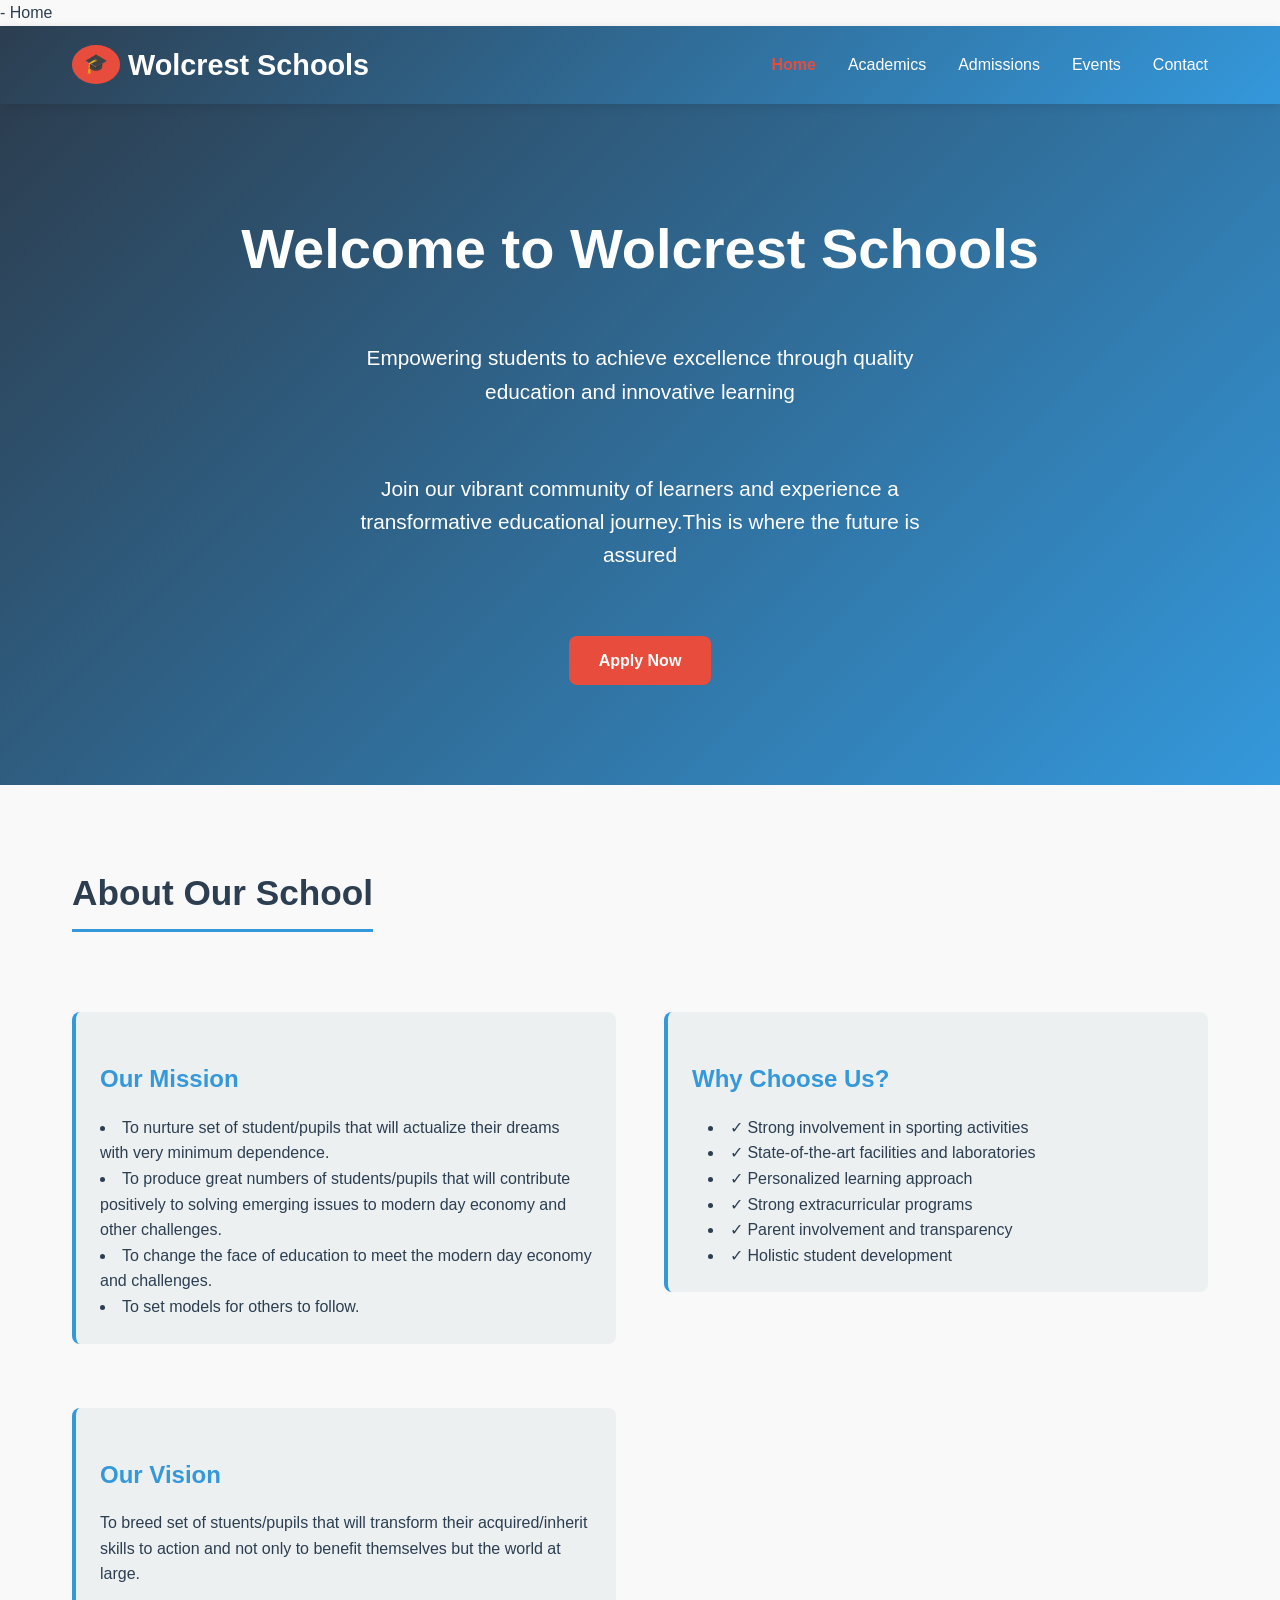
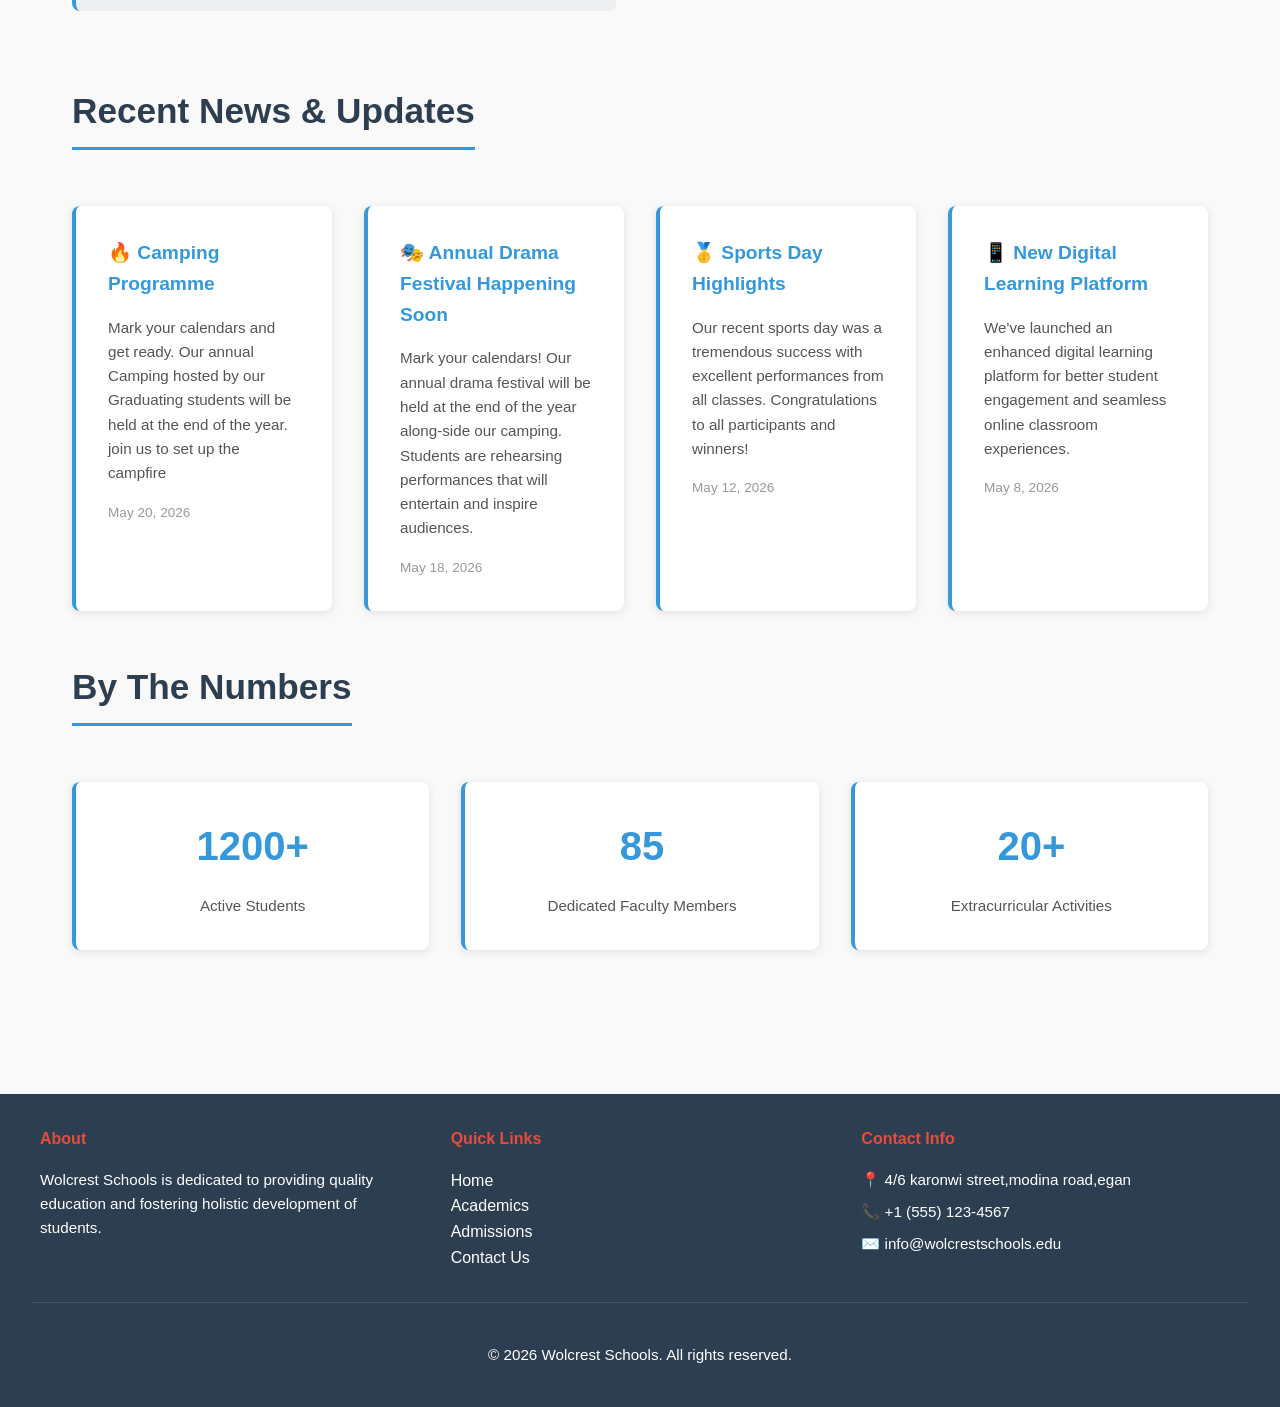
==== index.html @ b9f7a2d4 "Add files via upload" ====
<!DOCTYPE html>
<html lang="en">

<head>
    <meta charset="UTF-8">
    <meta name="viewport" content="width=device-width, initial-scale=1.0">
    <title>Wolcrest Schools</title> - Home</title>
    <link rel="stylesheet" href="styles.css">
</head>

<body>
    <!-- ==================== HEADER & NAVIGATION ==================== -->
    <header>
        <div class="header-container">
            <a href="index.html" class="logo">
                <span>🎓</span> Wolcrest Schools
            </a>
            <button class="menu-toggle">☰</button>
            <nav>
                <ul>
                    <li><a href="index.html">Home</a></li>
                    <li><a href="academics.html">Academics</a></li>
                    <li><a href="admissions.html">Admissions</a></li>
                    <li><a href="calendar.html">Events</a></li>
                    <li><a href="contact.html">Contact</a></li>
                </ul>
            </nav>
        </div>
    </header>

    <!-- ==================== HERO SECTION ==================== -->
    <section class="hero">
        <h1>Welcome to Wolcrest Schools
        </h1>
        <p>Empowering students to achieve excellence through quality education and innovative learning</p>
        <P>Join our vibrant community of learners and experience a transformative educational journey.This is where the
            future is assured
        </P>
        <a href="admissions.html" class="cta-button">Apply Now</a>
    </section>

    <!-- ==================== MAIN CONTENT ==================== -->
    <main>
        <!-- About Section -->
        <section>
            <h2>About Our School</h2>
            <div class="two-column">
                <div class="column">
                    <div class="info-box">
                        <h3>Our Mission</h3>
                        <p>
                            <li>
                                To nurture set of student/pupils that will actualize their dreams with very minimum
                                dependence.
                            </li>
                            <li>
                                To produce great numbers of students/pupils that will contribute positively to solving
                                emerging issues to modern day economy and other challenges.
                            </li>
                            <li>
                                To change the face of education to meet the modern day economy and challenges.
                            </li>
                            <li>
                                To set models for others to follow.
                            </li>
                        </p>
                    </div>
                    <div class="info-box">
                        <h3>Our Vision</h3>
                        <p>
                            To breed set of stuents/pupils that will transform their acquired/inherit skills to action
                            and not only to benefit themselves but the world at large.
                        </p>
                    </div>
                </div>
                <div class="column">
                    <div class="info-box">
                        <h3>Why Choose Us?</h3>
                        <ul style="list-style-position: inside; margin-left: 1rem;">
                            <li>✓ Strong involvement in sporting activities</li>
                            <li>✓ State-of-the-art facilities and laboratories</li>
                            <li>✓ Personalized learning approach</li>
                            <li>✓ Strong extracurricular programs</li>
                            <li>✓ Parent involvement and transparency</li>
                            <li>✓ Holistic student development</li>
                        </ul>
                    </div>
                </div>
            </div>
        </section>

        <!-- Recent News Section -->
        <section>
            <h2>Recent News & Updates</h2>
            <div class="cards-grid">
                <div class="card">
                    <h4>🔥 Camping Programme</h4>
                    <p>
                        Mark your calendars and get ready. Our annual Camping hosted by our Graduating students will be
                        held at the end of the year. join us to set up the campfire
                    </p>
                    <p style="font-size: 0.85rem; color: #999; margin-top: 1rem;">May 20, 2026</p>
                </div>

                <div class="card">
                    <h4>🎭 Annual Drama Festival Happening Soon</h4>
                    <p>
                        Mark your calendars! Our annual drama festival will be held at the end of the year along-side
                        our camping.
                        Students are rehearsing performances that will entertain and inspire audiences.
                    </p>
                    <p style="font-size: 0.85rem; color: #999; margin-top: 1rem;">May 18, 2026</p>
                </div>

                <div class="card">
                    <h4>🥇 Sports Day Highlights</h4>
                    <p>
                        Our recent sports day was a tremendous success with excellent performances from all classes.
                        Congratulations to all participants and winners!
                    </p>
                    <p style="font-size: 0.85rem; color: #999; margin-top: 1rem;">May 12, 2026</p>
                </div>


                <div class="card">
                    <h4>📱 New Digital Learning Platform</h4>
                    <p>
                        We've launched an enhanced digital learning platform for better student engagement
                        and seamless online classroom experiences.
                    </p>
                    <p style="font-size: 0.85rem; color: #999; margin-top: 1rem;">May 8, 2026</p>
                </div>
            </div>
        </section>

        <!-- Quick Stats -->
        <section>
            <h2>By The Numbers</h2>
            <div class="cards-grid">
                <div class="card" style="text-align: center;">
                    <h4 style="font-size: 2.5rem; color: #3498db;">1200+</h4>
                    <p>Active Students</p>
                </div>
                <div class="card" style="text-align: center;">
                    <h4 style="font-size: 2.5rem; color: #3498db;">85</h4>
                    <p>Dedicated Faculty Members</p>
                </div>
                <div class="card" style="text-align: center;">
                    <h4 style="font-size: 2.5rem; color: #3498db;">20+</h4>
                    <p>Extracurricular Activities</p>
                </div>
            </div>
        </section>
    </main>

    <!-- ==================== FOOTER ==================== -->
    <footer>
        <div class="footer-content">
            <div class="footer-section">
                <h4>About</h4>
                <p>Wolcrest Schools is dedicated to providing quality education and fostering holistic development
                    of students.</p>
            </div>
            <div class="footer-section">
                <h4>Quick Links</h4>
                <ul style="list-style: none;">
                    <li><a href="index.html">Home</a></li>
                    <li><a href="academics.html">Academics</a></li>
                    <li><a href="admissions.html">Admissions</a></li>
                    <li><a href="contact.html">Contact Us</a></li>
                </ul>
            </div>
            <div class="footer-section">
                <h4>Contact Info</h4>
                <p>📍 4/6 karonwi street,modina road,egan
                <p>📞 +1 (555) 123-4567</p>
                <p>✉️ info@wolcrestschools.edu</p>
            </div>
        </div>
        <div class="footer-bottom">
            <p>&copy; 2026 Wolcrest Schools. All rights reserved.</p>
        </div>
    </footer>

    <script src="script.js"></script>
</body>

</html>
---- styles.css ----
/* ==================== GENERAL STYLES ==================== */
* {
    margin: 0;
    padding: 0;
    box-sizing: border-box;
}

:root {
    --primary-color: #2c3e50;
    --secondary-color: #3498db;
    --accent-color: #e74c3c;
    --light-bg: #ecf0f1;
    --dark-text: #2c3e50;
    --light-text: #ffffff;
    --border-radius: 8px;
    --transition: all 0.3s ease;
}

body {
    font-family: 'Segoe UI', Tahoma, Geneva, Verdana, sans-serif;
    line-height: 1.6;
    color: var(--dark-text);
    background-color: #f9f9f9;
}


/* ==================== HEADER & NAVIGATION ==================== */
header {
    background: linear-gradient(135deg, var(--primary-color), var(--secondary-color));
    color: var(--light-text);
    padding: 1rem 0;
    position: sticky;
    top: 0;
    z-index: 100;
    box-shadow: 0 2px 10px rgba(0, 0, 0, 0.1);
}

.header-container {
    max-width: 1200px;
    margin: 0 auto;
    padding: 0 2rem;
    display: flex;
    justify-content: space-between;
    align-items: center;
}

.logo {
    font-size: 1.8rem;
    font-weight: bold;
    text-decoration: none;
    color: var(--light-text);
    display: flex;
    align-items: center;
    gap: 0.5rem;
}

.logo span {
    background-color: var(--accent-color);
    padding: 0.25rem 0.75rem;
    border-radius: 50%;
    font-size: 1.2rem;
}

nav ul {
    list-style: none;
    display: flex;
    gap: 2rem;
    flex-wrap: wrap;
}

nav a {
    color: var(--light-text);
    text-decoration: none;
    font-weight: 500;
    transition: var(--transition);
    position: relative;
}

nav a::after {
    content: '';
    position: absolute;
    bottom: -5px;
    left: 0;
    width: 0;
    height: 2px;
    background-color: var(--accent-color);
    transition: var(--transition);
}

nav a:hover::after {
    width: 100%;
}

/* Mobile Menu Toggle */
.menu-toggle {
    display: none;
    background: none;
    border: none;
    color: var(--light-text);
    font-size: 1.5rem;
    cursor: pointer;
}

/* ==================== HERO SECTION ==================== */
.hero {
    background: linear-gradient(135deg, var(--primary-color) 0%, var(--secondary-color) 100%);
    color: var(--light-text);
    padding: 100px 2rem;
    text-align: center;
    min-height: 500px;
    display: flex;
    align-items: center;
    justify-content: center;
    flex-direction: column;
    gap: 2rem;
}

.hero h1 {
    font-size: 3.5rem;
    margin-bottom: 1rem;
    animation: fadeInDown 0.8s ease;
}

.hero p {
    font-size: 1.3rem;
    max-width: 600px;
    margin-bottom: 2rem;
    animation: fadeInUp 0.8s ease;
}

.cta-button {
    display: inline-block;
    background-color: var(--accent-color);
    color: var(--light-text);
    padding: 12px 30px;
    border-radius: var(--border-radius);
    text-decoration: none;
    font-weight: 600;
    transition: var(--transition);
    border: none;
    cursor: pointer;
    font-size: 1rem;
}

.cta-button:hover {
    background-color: #c0392b;
    transform: translateY(-3px);
    box-shadow: 0 5px 15px rgba(0, 0, 0, 0.2);
}

/* ==================== MAIN CONTAINER ==================== */
main {
    max-width: 1200px;
    margin: 0 auto;
    padding: 2rem;
}

section {
    margin-bottom: 3rem;
}

h2 {
    font-size: 2.2rem;
    margin-bottom: 1.5rem;
    color: var(--primary-color);
    border-bottom: 3px solid var(--secondary-color);
    padding-bottom: 0.5rem;
    display: inline-block;
}

h3 {
    font-size: 1.5rem;
    margin-top: 1.5rem;
    margin-bottom: 1rem;
    color: var(--secondary-color);
}

/* ==================== CARDS ==================== */
.cards-grid {
    display: grid;
    grid-template-columns: repeat(auto-fit, minmax(250px, 1fr));
    gap: 2rem;
    margin: 2rem 0;
}

.card {
    background: var(--light-text);
    padding: 2rem;
    border-radius: var(--border-radius);
    box-shadow: 0 2px 8px rgba(0, 0, 0, 0.1);
    transition: var(--transition);
    border-left: 4px solid var(--secondary-color);
}

.card:hover {
    transform: translateY(-5px);
    box-shadow: 0 5px 20px rgba(0, 0, 0, 0.15);
}

.card h4 {
    color: var(--secondary-color);
    margin-bottom: 1rem;
    font-size: 1.2rem;
}

.card p {
    color: #555;
    font-size: 0.95rem;
}

/* ==================== TABLES ==================== */
table {
    width: 100%;
    border-collapse: collapse;
    background: var(--light-text);
    border-radius: var(--border-radius);
    overflow: hidden;
    box-shadow: 0 2px 8px rgba(0, 0, 0, 0.1);
    margin: 2rem 0;
}

thead {
    background-color: var(--primary-color);
    color: var(--light-text);
}

th,
td {
    padding: 1rem;
    text-align: left;
    border-bottom: 1px solid var(--light-bg);
}

tbody tr:hover {
    background-color: var(--light-bg);
}

tbody tr:last-child td {
    border-bottom: none;
}

/* ==================== FORMS ==================== */
.form-group {
    margin-bottom: 1.5rem;
}

label {
    display: block;
    margin-bottom: 0.5rem;
    font-weight: 600;
    color: var(--dark-text);
}

input[type="text"],
input[type="email"],
input[type="tel"],
input[type="date"],
textarea,
select {
    width: 100%;
    padding: 0.75rem;
    border: 1px solid #ddd;
    border-radius: var(--border-radius);
    font-family: inherit;
    font-size: 1rem;
    transition: var(--transition);
}

input[type="text"]:focus,
input[type="email"]:focus,
input[type="tel"]:focus,
input[type="date"]:focus,
textarea:focus,
select:focus {
    outline: none;
    border-color: var(--secondary-color);
    box-shadow: 0 0 5px rgba(52, 152, 219, 0.3);
}

textarea {
    resize: vertical;
    min-height: 120px;
}

.form-container {
    max-width: 600px;
    background: var(--light-text);
    padding: 2rem;
    border-radius: var(--border-radius);
    box-shadow: 0 2px 8px rgba(0, 0, 0, 0.1);
    margin: 2rem 0;
}

/* ==================== TWO COLUMN LAYOUT ==================== */
.two-column {
    display: grid;
    grid-template-columns: 1fr 1fr;
    gap: 3rem;
    margin: 2rem 0;
}

.column {
    display: flex;
    flex-direction: column;
    gap: 1rem;
}

/* ==================== INFO BOX ==================== */
.info-box {
    background: var(--light-bg);
    border-left: 4px solid var(--secondary-color);
    padding: 1.5rem;
    border-radius: var(--border-radius);
    margin: 1.5rem 0;
}

.info-box strong {
    color: var(--primary-color);
}

/* ==================== FOOTER ==================== */
footer {
    background-color: var(--primary-color);
    color: var(--light-text);
    text-align: center;
    padding: 2rem;
    margin-top: 4rem;
}

footer p {
    margin: 0.5rem 0;
    font-size: 0.95rem;
}

.footer-content {
    max-width: 1200px;
    margin: 0 auto;
    display: grid;
    grid-template-columns: repeat(auto-fit, minmax(250px, 1fr));
    gap: 2rem;
    text-align: left;
    margin-bottom: 2rem;
}

.footer-section h4 {
    color: var(--accent-color);
    margin-bottom: 1rem;
}

.footer-section a {
    color: var(--light-text);
    text-decoration: none;
    transition: var(--transition);
}

.footer-section a:hover {
    color: var(--secondary-color);
}

.footer-bottom {
    border-top: 1px solid rgba(255, 255, 255, 0.1);
    padding-top: 2rem;
    text-align: center;
}

/* ==================== ANIMATIONS ==================== */
@keyframes fadeInDown {
    from {
        opacity: 0;
        transform: translateY(-30px);
    }

    to {
        opacity: 1;
        transform: translateY(0);
    }
}

@keyframes fadeInUp {
    from {
        opacity: 0;
        transform: translateY(30px);
    }

    to {
        opacity: 1;
        transform: translateY(0);
    }
}

/* ==================== RESPONSIVE DESIGN ==================== */
@media (max-width: 768px) {
    .hero h1 {
        font-size: 2.5rem;
    }

    .hero p {
        font-size: 1.1rem;
    }

    nav ul {
        flex-direction: column;
        gap: 1rem;
        display: none;
        position: absolute;
        top: 100%;
        left: 0;
        right: 0;
        background-color: var(--primary-color);
        padding: 2rem;
        margin-top: 1rem;
    }

    nav ul.active {
        display: flex;
    }

    .menu-toggle {
        display: block;
    }

    main {
        padding: 1rem;
    }

    h2 {
        font-size: 1.8rem;
    }

    .two-column {
        grid-template-columns: 1fr;
        gap: 2rem;
    }

    .cards-grid {
        grid-template-columns: 1fr;
    }

    table {
        font-size: 0.9rem;
    }

    th,
    td {
        padding: 0.75rem 0.5rem;
    }

    .header-container {
        padding: 0 1rem;
    }
}

@media (max-width: 480px) {
    .hero {
        padding: 50px 1rem;
        min-height: 350px;
    }

    .hero h1 {
        font-size: 2rem;
    }

    h2 {
        font-size: 1.5rem;
    }

    h3 {
        font-size: 1.2rem;
    }

    .form-container {
        padding: 1rem;
    }
}
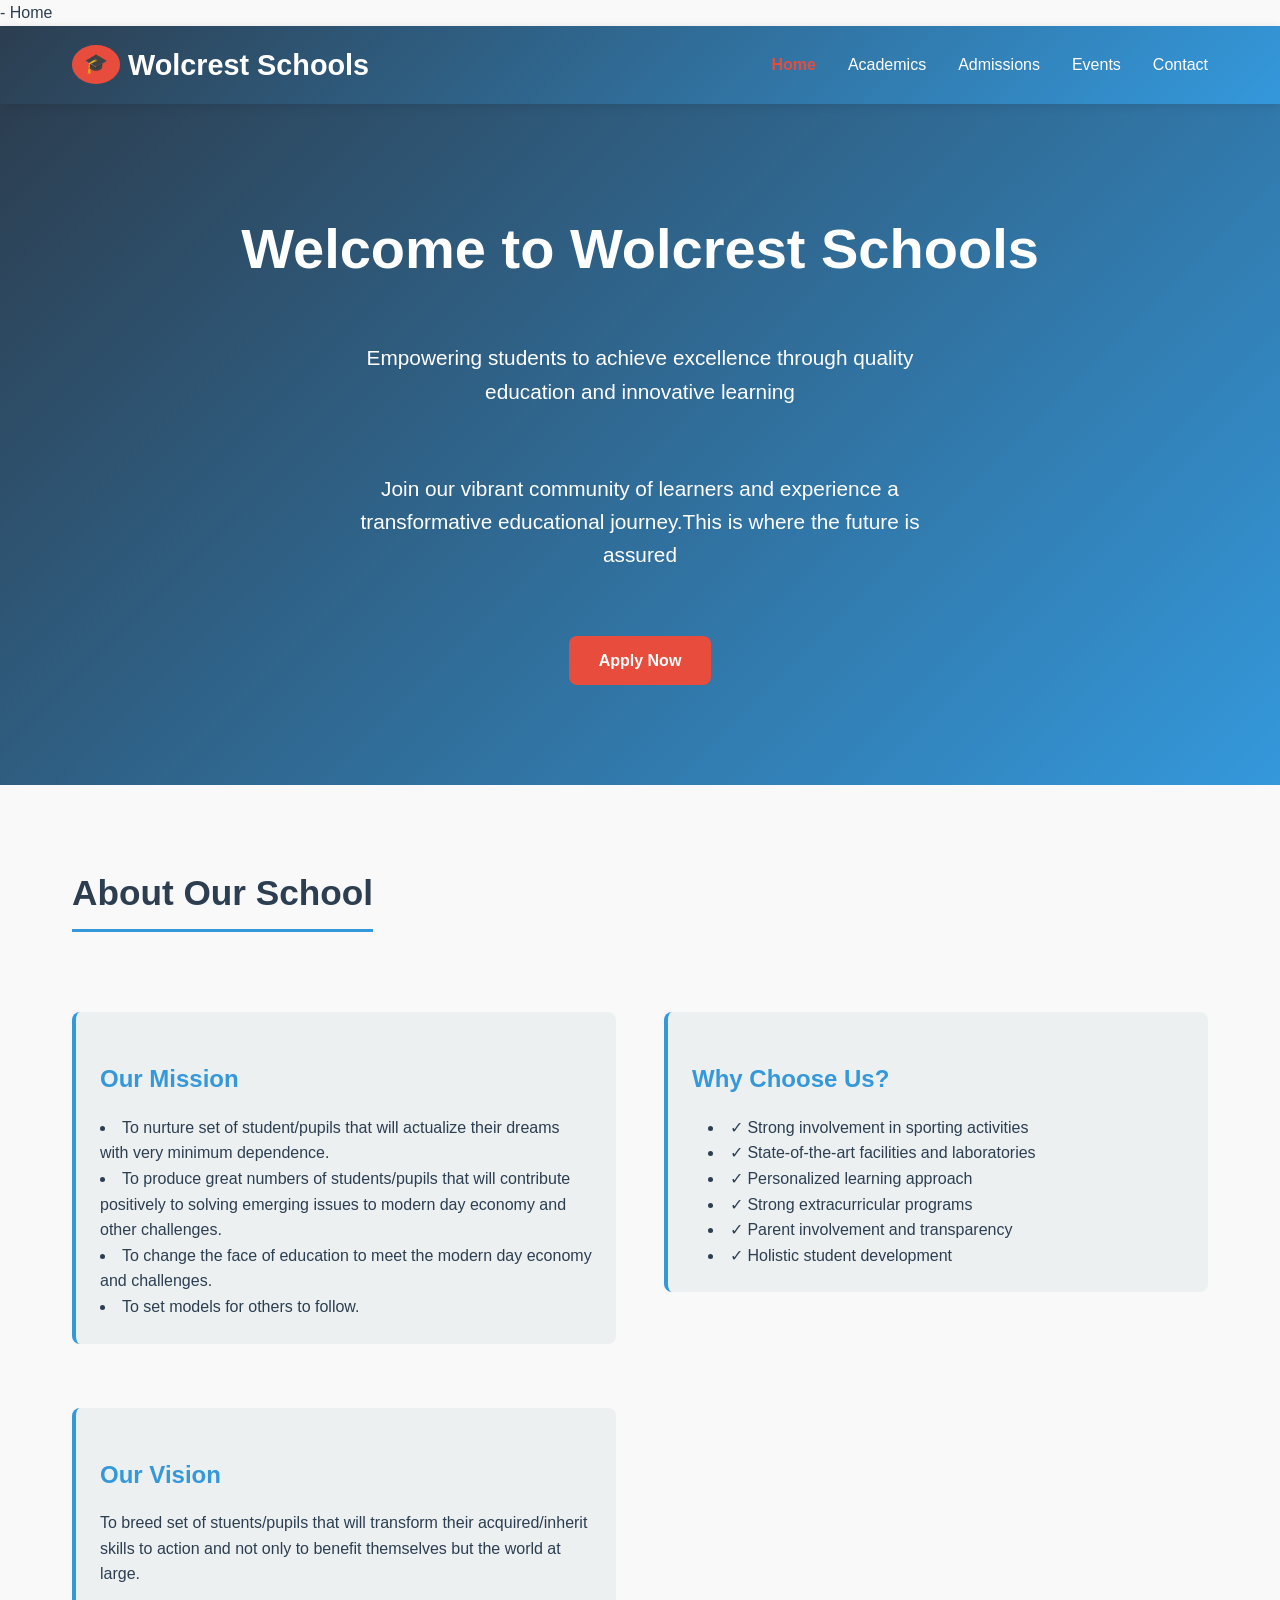
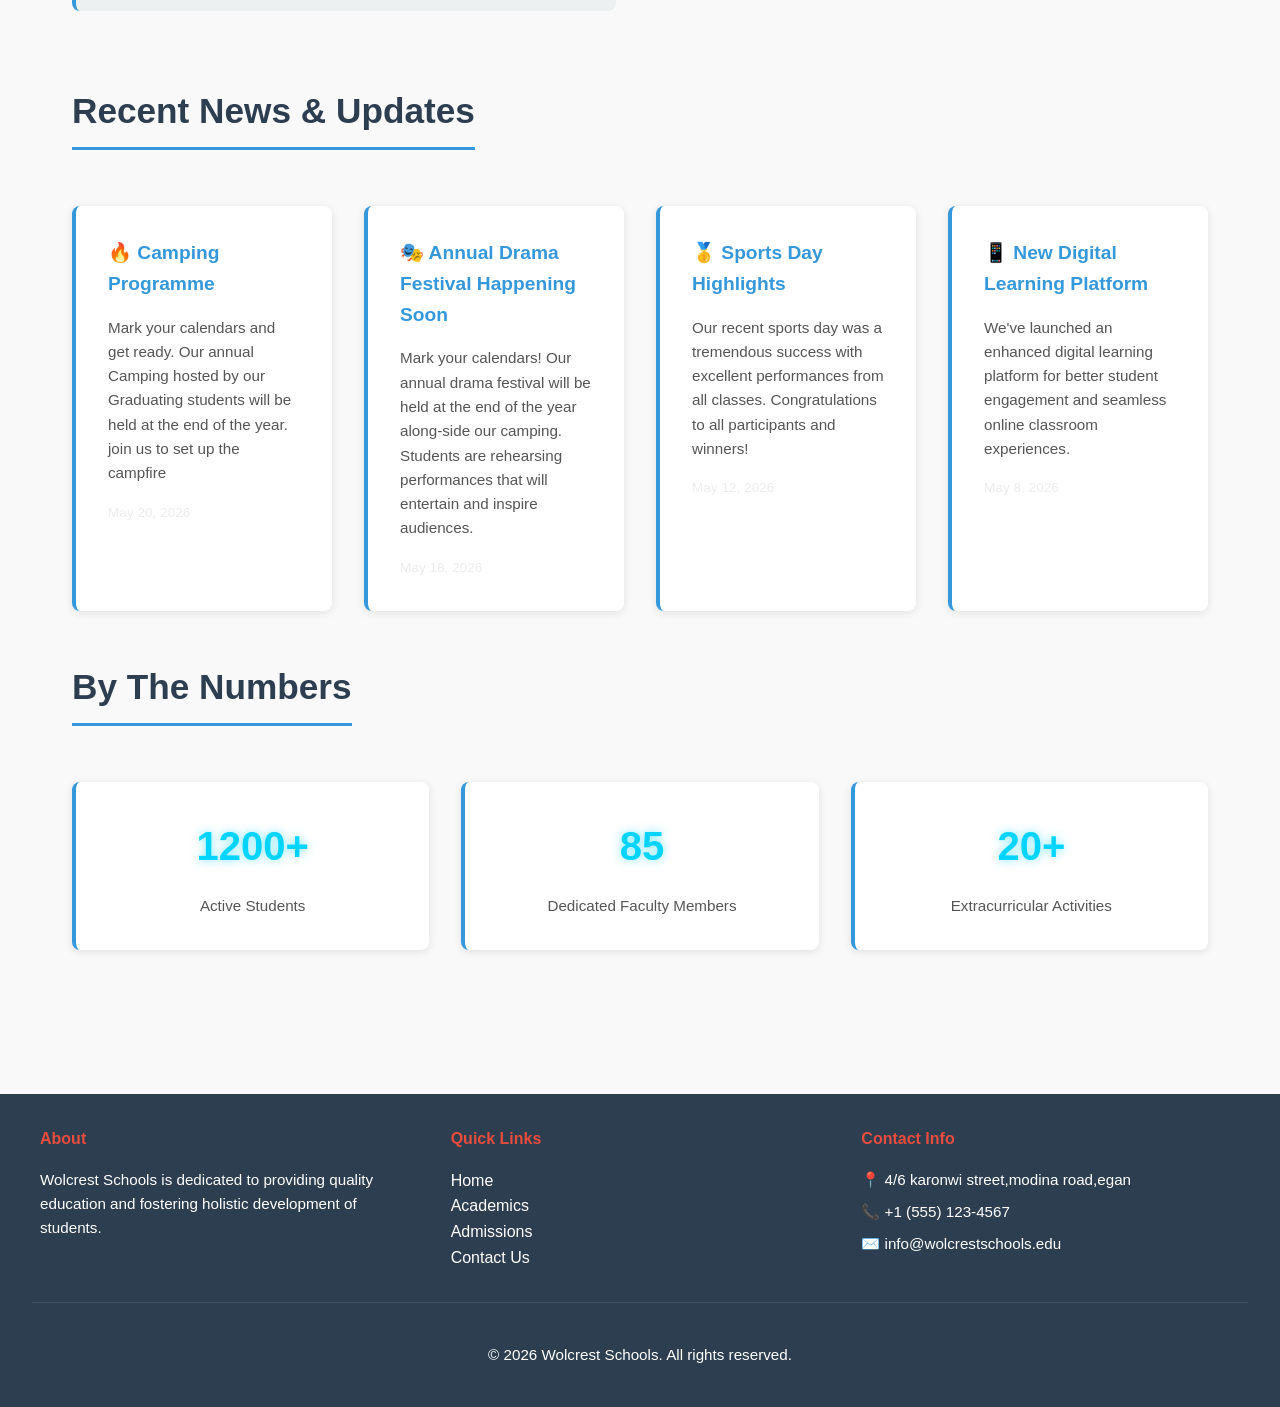
==== commit fffeb3b3: "Fix HTML structure and formatting issues" ====
--- a/index.html
+++ b/index.html
@@ -99,7 +99,7 @@
                         Mark your calendars and get ready. Our annual Camping hosted by our Graduating students will be
                         held at the end of the year. join us to set up the campfire
                     </p>
-                    <p style="font-size: 0.85rem; color: #999; margin-top: 1rem;">May 20, 2026</p>
+                    <p style="font-size: 0.85rem; color: rgba(224, 224, 224, 0.6); margin-top: 1rem;">May 20, 2026</p>
                 </div>
 
                 <div class="card">
@@ -109,7 +109,7 @@
                         our camping.
                         Students are rehearsing performances that will entertain and inspire audiences.
                     </p>
-                    <p style="font-size: 0.85rem; color: #999; margin-top: 1rem;">May 18, 2026</p>
+                    <p style="font-size: 0.85rem; color: rgba(224, 224, 224, 0.6); margin-top: 1rem;">May 18, 2026</p>
                 </div>
 
                 <div class="card">
@@ -118,7 +118,7 @@
                         Our recent sports day was a tremendous success with excellent performances from all classes.
                         Congratulations to all participants and winners!
                     </p>
-                    <p style="font-size: 0.85rem; color: #999; margin-top: 1rem;">May 12, 2026</p>
+                    <p style="font-size: 0.85rem; color: rgba(224, 224, 224, 0.6); margin-top: 1rem;">May 12, 2026</p>
                 </div>
 
 
@@ -128,7 +128,7 @@
                         We've launched an enhanced digital learning platform for better student engagement
                         and seamless online classroom experiences.
                     </p>
-                    <p style="font-size: 0.85rem; color: #999; margin-top: 1rem;">May 8, 2026</p>
+                    <p style="font-size: 0.85rem; color: rgba(224, 224, 224, 0.6); margin-top: 1rem;">May 8, 2026</p>
                 </div>
             </div>
         </section>
@@ -138,15 +138,15 @@
             <h2>By The Numbers</h2>
             <div class="cards-grid">
                 <div class="card" style="text-align: center;">
-                    <h4 style="font-size: 2.5rem; color: #3498db;">1200+</h4>
+                    <h4 style="font-size: 2.5rem; color: #00d4ff; text-shadow: 0 0 10px rgba(0, 212, 255, 0.5);">1200+</h4>
                     <p>Active Students</p>
                 </div>
                 <div class="card" style="text-align: center;">
-                    <h4 style="font-size: 2.5rem; color: #3498db;">85</h4>
+                    <h4 style="font-size: 2.5rem; color: #00d4ff; text-shadow: 0 0 10px rgba(0, 212, 255, 0.5);">85</h4>
                     <p>Dedicated Faculty Members</p>
                 </div>
                 <div class="card" style="text-align: center;">
-                    <h4 style="font-size: 2.5rem; color: #3498db;">20+</h4>
+                    <h4 style="font-size: 2.5rem; color: #00d4ff; text-shadow: 0 0 10px rgba(0, 212, 255, 0.5);">20+</h4>
                     <p>Extracurricular Activities</p>
                 </div>
             </div>
@@ -185,4 +185,4 @@
     <script src="script.js"></script>
 </body>
 
-</html>+</html>
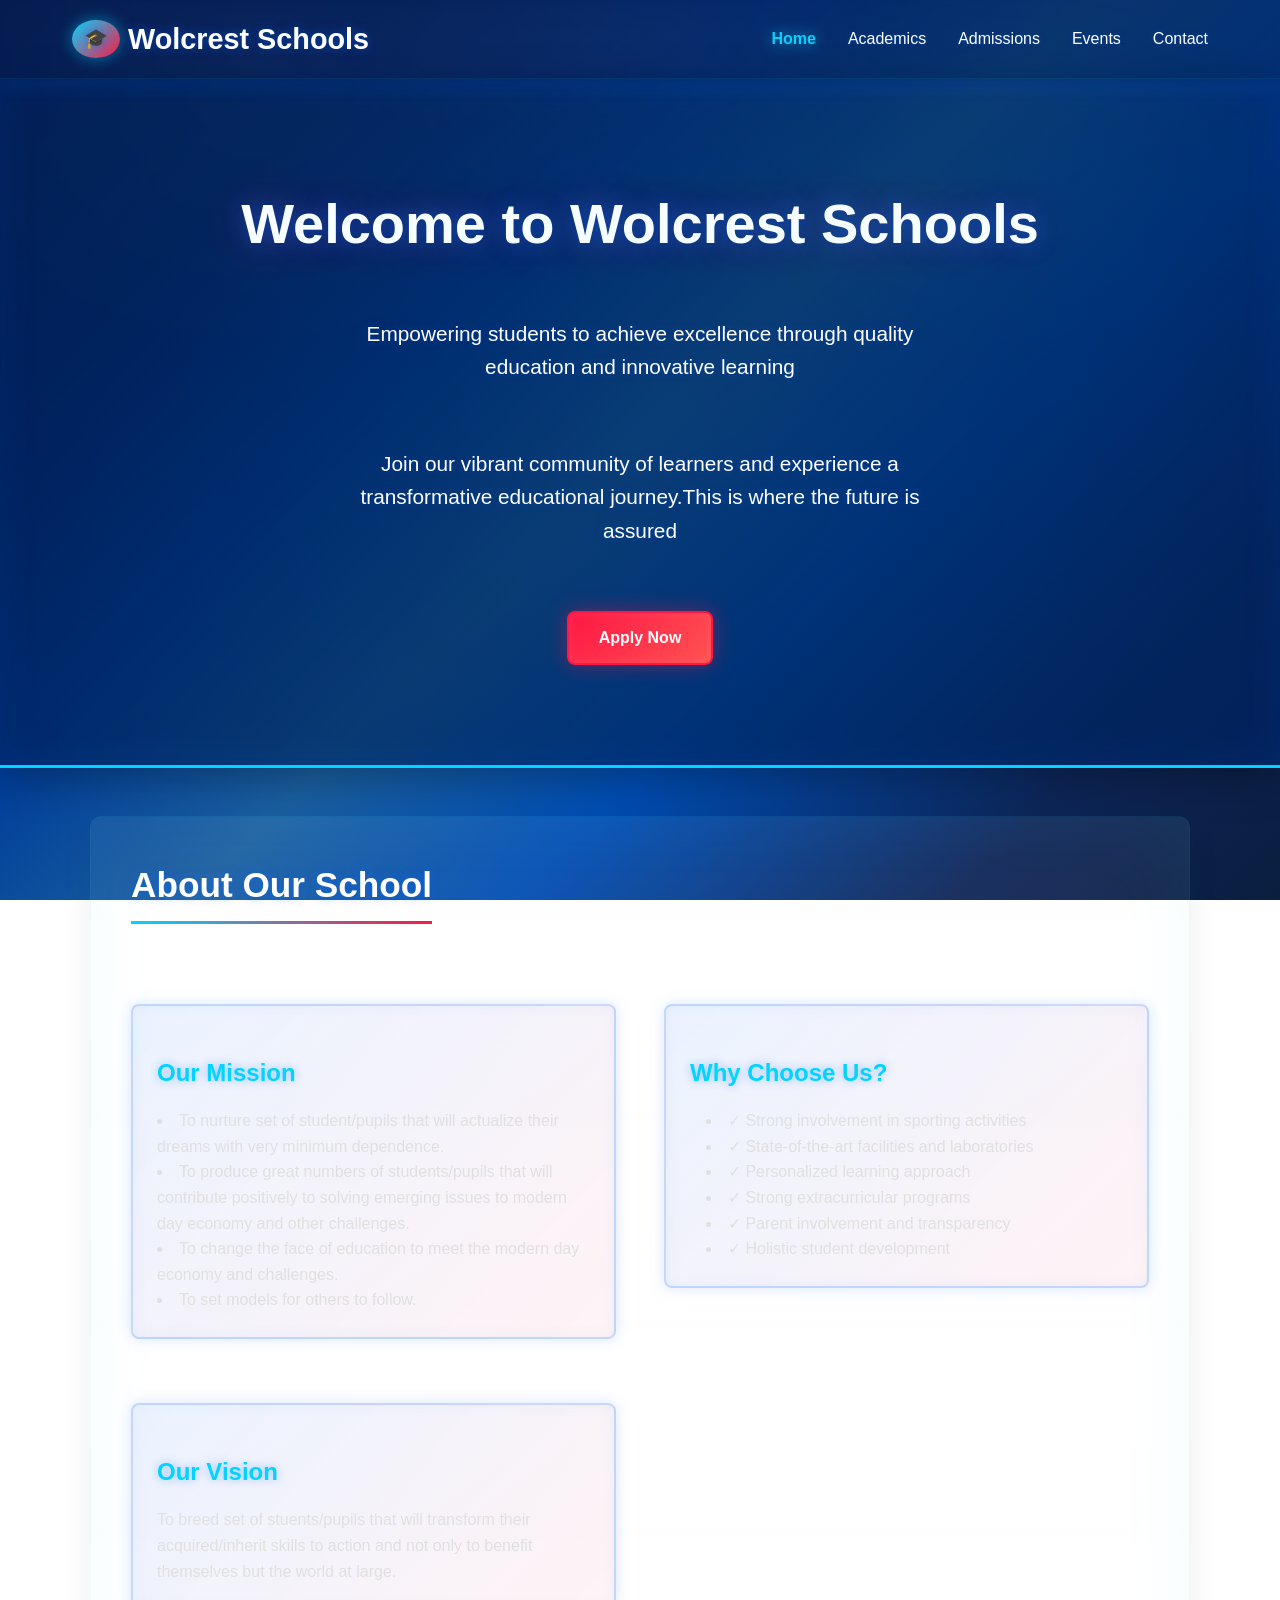
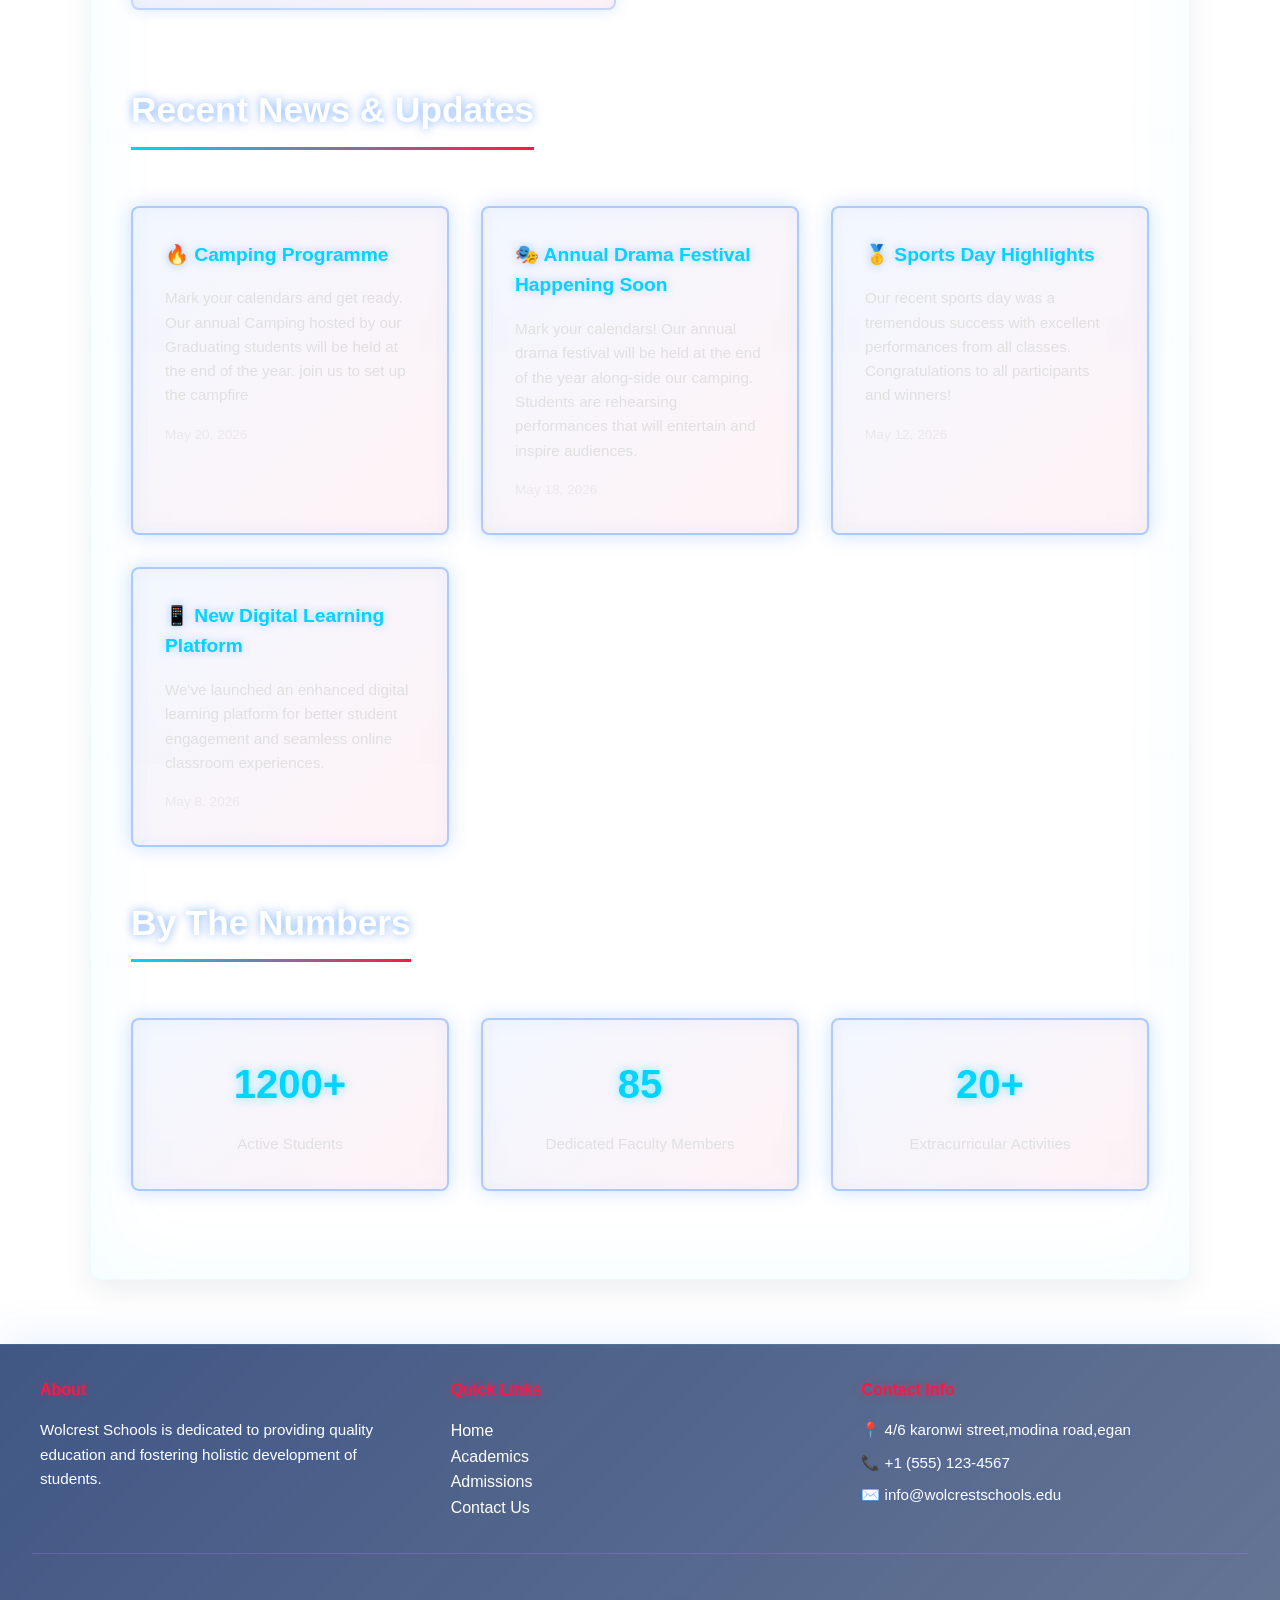
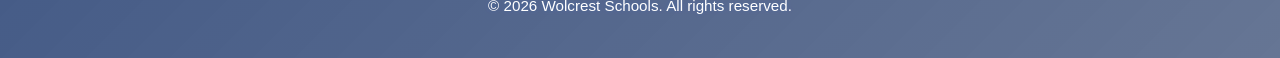
==== commit 892dbb62: "Add files via upload" ====
--- a/index.html
+++ b/index.html
@@ -4,7 +4,8 @@
 <head>
     <meta charset="UTF-8">
     <meta name="viewport" content="width=device-width, initial-scale=1.0">
-    <title>Wolcrest Schools</title> - Home</title>
+    <title>Wolcrest Schools | Home | Prep School & College</title>
+    <meta name="description" content="Welcome to the official Wolcrest prep. school/College website where all the necessary details and information can be found. This is where the future is built">
     <link rel="stylesheet" href="styles.css">
 </head>
 
@@ -138,7 +139,8 @@
             <h2>By The Numbers</h2>
             <div class="cards-grid">
                 <div class="card" style="text-align: center;">
-                    <h4 style="font-size: 2.5rem; color: #00d4ff; text-shadow: 0 0 10px rgba(0, 212, 255, 0.5);">1200+</h4>
+                    <h4 style="font-size: 2.5rem; color: #00d4ff; text-shadow: 0 0 10px rgba(0, 212, 255, 0.5);">1200+
+                    </h4>
                     <p>Active Students</p>
                 </div>
                 <div class="card" style="text-align: center;">
@@ -146,7 +148,8 @@
                     <p>Dedicated Faculty Members</p>
                 </div>
                 <div class="card" style="text-align: center;">
-                    <h4 style="font-size: 2.5rem; color: #00d4ff; text-shadow: 0 0 10px rgba(0, 212, 255, 0.5);">20+</h4>
+                    <h4 style="font-size: 2.5rem; color: #00d4ff; text-shadow: 0 0 10px rgba(0, 212, 255, 0.5);">20+
+                    </h4>
                     <p>Extracurricular Activities</p>
                 </div>
             </div>
@@ -185,4 +188,4 @@
     <script src="script.js"></script>
 </body>
 
-</html>
+</html>
--- a/styles.css
+++ b/styles.css
@@ -6,33 +6,88 @@
 }
 
 :root {
-    --primary-color: #2c3e50;
-    --secondary-color: #3498db;
-    --accent-color: #e74c3c;
-    --light-bg: #ecf0f1;
-    --dark-text: #2c3e50;
+    --primary-color: #001f5c;
+    --secondary-color: #0066ff;
+    --accent-color: #ff1744;
+    --neon-blue: #00d4ff;
+    --neon-red: #ff1744;
+    --content-bg: #ffffff;
+    --content-text: #0b2340;
+    --content-muted: #4a5560;
+    --light-bg: #0a1e3f;
+    --dark-text: #001f5c;
     --light-text: #ffffff;
     --border-radius: 8px;
     --transition: all 0.3s ease;
+    --smooth-transition: all 0.5s cubic-bezier(0.4, 0, 0.2, 1);
+
+    /* Seamless blending variables */
+    --site-gradient: linear-gradient(135deg, #0a0e27 0%, #001f5c 20%, #003d99 35%, #1a5fa0 50%, #004db3 65%, #0d2557 85%, #0a1e3f 100%);
+    --panel-glass: rgba(255, 255, 255, 0.06);
+    --panel-glass-2: rgba(255, 255, 255, 0.02);
+    --panel-border: rgba(0, 212, 255, 0.08);
+    --header-overlay: rgba(10, 26, 63, 0.6);
 }
 
 body {
     font-family: 'Segoe UI', Tahoma, Geneva, Verdana, sans-serif;
     line-height: 1.6;
-    color: var(--dark-text);
-    background-color: #f9f9f9;
+    color: #001f5c;
+    background: var(--site-gradient);
+    background-attachment: fixed;
+    animation: pageLoad 0.8s ease forwards;
+    min-height: 100vh;
+}
+
+@keyframes pageLoad {
+    from {
+        opacity: 0;
+    }
+    to {
+        opacity: 1;
+    }
+}
+
+body::before {
+    content: '';
+    position: fixed;
+    top: 0;
+    left: 0;
+    width: 100%;
+    height: 100%;
+    background: 
+        radial-gradient(ellipse 800px 600px at 20% 10%, rgba(255, 255, 255, 0.08) 0%, transparent 50%),
+        radial-gradient(ellipse 600px 400px at 80% 20%, rgba(0, 212, 255, 0.08) 0%, transparent 50%),
+        radial-gradient(ellipse 500px 300px at 50% 5%, rgba(255, 255, 255, 0.06) 0%, transparent 60%);
+    pointer-events: none;
+    z-index: 0;
 }
 
 
 /* ==================== HEADER & NAVIGATION ==================== */
 header {
-    background: linear-gradient(135deg, var(--primary-color), var(--secondary-color));
+    background: linear-gradient(135deg, rgba(0,31,92,0.75), rgba(0,26,77,0.6));
+    background-blend-mode: overlay;
     color: var(--light-text);
     padding: 1rem 0;
     position: sticky;
     top: 0;
     z-index: 100;
-    box-shadow: 0 2px 10px rgba(0, 0, 0, 0.1);
+    box-shadow: 0 0 20px rgba(0, 102, 255, 0.3), 0 2px 10px rgba(0, 0, 0, 0.3);
+    border-bottom: 1px solid rgba(0,212,255,0.08);
+    backdrop-filter: blur(6px) saturate(120%);
+    animation: headerSlideDown 0.6s ease;
+}
+
+@keyframes headerSlideDown {
+    from {
+        transform: translateY(-100%);
+        opacity: 0;
+    }
+    to {
+        transform: translateY(0);
+        opacity: 1;
+    }
 }
 
 .header-container {
@@ -52,13 +107,31 @@
     display: flex;
     align-items: center;
     gap: 0.5rem;
+    transition: var(--smooth-transition);
+    text-shadow: 0 0 10px rgba(0, 102, 255, 0.5);
+}
+
+.logo:hover {
+    text-shadow: 0 0 20px rgba(0, 102, 255, 0.8), 0 0 30px rgba(255, 23, 68, 0.4);
+    transform: scale(1.05);
 }
 
 .logo span {
-    background-color: var(--accent-color);
+    background: linear-gradient(135deg, var(--neon-blue), var(--neon-red));
     padding: 0.25rem 0.75rem;
     border-radius: 50%;
     font-size: 1.2rem;
+    box-shadow: 0 0 15px rgba(0, 212, 255, 0.5);
+    animation: logoPulse 2s ease-in-out infinite;
+}
+
+@keyframes logoPulse {
+    0%, 100% {
+        box-shadow: 0 0 15px rgba(0, 212, 255, 0.5);
+    }
+    50% {
+        box-shadow: 0 0 30px rgba(255, 23, 68, 0.8);
+    }
 }
 
 nav ul {
@@ -72,38 +145,52 @@
     color: var(--light-text);
     text-decoration: none;
     font-weight: 500;
-    transition: var(--transition);
+    transition: var(--smooth-transition);
     position: relative;
-}
-
-nav a::after {
+    text-shadow: 0 0 5px rgba(0, 102, 255, 0.3);
+}
+
+nav a::before {
     content: '';
     position: absolute;
     bottom: -5px;
     left: 0;
     width: 0;
     height: 2px;
-    background-color: var(--accent-color);
-    transition: var(--transition);
-}
-
-nav a:hover::after {
+    background: linear-gradient(90deg, var(--neon-blue), var(--neon-red));
+    box-shadow: 0 0 10px rgba(0, 102, 255, 0.6);
+    transition: var(--smooth-transition);
+}
+
+nav a:hover::before {
     width: 100%;
+}
+
+nav a:hover {
+    text-shadow: 0 0 15px rgba(0, 102, 255, 0.8), 0 0 20px rgba(255, 23, 68, 0.4);
 }
 
 /* Mobile Menu Toggle */
 .menu-toggle {
     display: none;
     background: none;
-    border: none;
+    border: 2px solid var(--neon-blue);
     color: var(--light-text);
     font-size: 1.5rem;
     cursor: pointer;
+    padding: 0.5rem 1rem;
+    border-radius: 5px;
+    transition: var(--smooth-transition);
+    box-shadow: 0 0 10px rgba(0, 102, 255, 0.3);
+}
+
+.menu-toggle:hover {
+    box-shadow: 0 0 20px rgba(0, 102, 255, 0.7), 0 0 10px rgba(255, 23, 68, 0.3);
 }
 
 /* ==================== HERO SECTION ==================== */
 .hero {
-    background: linear-gradient(135deg, var(--primary-color) 0%, var(--secondary-color) 100%);
+    background: linear-gradient(135deg, rgba(0,31,92,0.8) 0%, rgba(0,26,77,0.6) 50%, rgba(0,31,92,0.8) 100%);
     color: var(--light-text);
     padding: 100px 2rem;
     text-align: center;
@@ -113,46 +200,123 @@
     justify-content: center;
     flex-direction: column;
     gap: 2rem;
+    position: relative;
+    overflow: hidden;
+    border-bottom: 3px solid var(--neon-blue);
+    box-shadow: inset 0 0 40px rgba(0, 102, 255, 0.1), 0 10px 40px rgba(0, 0, 0, 0.3);
+    animation: heroFadeIn 0.8s ease;
+}
+
+@keyframes heroFadeIn {
+    from {
+        opacity: 0;
+    }
+    to {
+        opacity: 1;
+    }
+}
+
+.hero::before {
+    content: '';
+    position: absolute;
+    top: -50%;
+    right: -50%;
+    width: 200%;
+    height: 200%;
+    background: radial-gradient(circle, rgba(0, 212, 255, 0.05) 0%, transparent 70%);
+    animation: heroGlow 8s ease-in-out infinite;
+}
+
+@keyframes heroGlow {
+    0%, 100% {
+        transform: translate(0, 0);
+    }
+    50% {
+        transform: translate(50px, 50px);
+    }
 }
 
 .hero h1 {
     font-size: 3.5rem;
     margin-bottom: 1rem;
     animation: fadeInDown 0.8s ease;
+    text-shadow: 0 0 20px rgba(0, 102, 255, 0.5), 0 0 40px rgba(255, 23, 68, 0.3);
+    color: var(--light-text);
 }
 
 .hero p {
     font-size: 1.3rem;
     max-width: 600px;
     margin-bottom: 2rem;
-    animation: fadeInUp 0.8s ease;
+    animation: fadeInUp 0.8s ease 0.2s both;
+    text-shadow: 0 0 10px rgba(0, 102, 255, 0.3);
 }
 
 .cta-button {
     display: inline-block;
-    background-color: var(--accent-color);
+    background: linear-gradient(135deg, var(--neon-red), #ff5252);
     color: var(--light-text);
     padding: 12px 30px;
     border-radius: var(--border-radius);
     text-decoration: none;
     font-weight: 600;
-    transition: var(--transition);
-    border: none;
+    transition: var(--smooth-transition);
+    border: 2px solid var(--neon-red);
     cursor: pointer;
     font-size: 1rem;
+    position: relative;
+    overflow: hidden;
+    box-shadow: 0 0 20px rgba(255, 23, 68, 0.4), inset 0 0 10px rgba(255, 255, 255, 0.1);
+    animation: fadeInUp 0.8s ease 0.4s both;
+}
+
+.cta-button::before {
+    content: '';
+    position: absolute;
+    top: 0;
+    left: -100%;
+    width: 100%;
+    height: 100%;
+    background: linear-gradient(90deg, transparent, rgba(255, 255, 255, 0.3), transparent);
+    transition: left 0.5s ease;
+}
+
+.cta-button:hover::before {
+    left: 100%;
 }
 
 .cta-button:hover {
-    background-color: #c0392b;
-    transform: translateY(-3px);
-    box-shadow: 0 5px 15px rgba(0, 0, 0, 0.2);
+    transform: translateY(-5px) scale(1.05);
+    box-shadow: 0 0 30px rgba(255, 23, 68, 0.8), 0 0 50px rgba(0, 212, 255, 0.3), inset 0 0 20px rgba(255, 255, 255, 0.2);
+    background: linear-gradient(135deg, #ff5252, var(--neon-red));
 }
 
 /* ==================== MAIN CONTAINER ==================== */
 main {
-    max-width: 1200px;
-    margin: 0 auto;
-    padding: 2rem;
+    max-width: 1100px;
+    margin: 2.5rem auto;
+    padding: 2.5rem;
+    animation: mainSlideUp 0.6s ease;
+    /* glass panel so underlying site gradient bleeds through */
+    background: linear-gradient(180deg, var(--panel-glass), var(--panel-glass-2));
+    color: var(--light-text);
+    border-radius: 12px;
+    box-shadow: 0 10px 30px rgba(11,35,64,0.08), 0 0 80px rgba(0,212,255,0.05) inset;
+    border: 1px solid var(--panel-border);
+    backdrop-filter: blur(8px) saturate(120%);
+    position: relative;
+    z-index: 2;
+}
+
+@keyframes mainSlideUp {
+    from {
+        opacity: 0;
+        transform: translateY(30px);
+    }
+    to {
+        opacity: 1;
+        transform: translateY(0);
+    }
 }
 
 section {
@@ -162,17 +326,30 @@
 h2 {
     font-size: 2.2rem;
     margin-bottom: 1.5rem;
-    color: var(--primary-color);
-    border-bottom: 3px solid var(--secondary-color);
+    color: var(--light-text);
+    border-bottom: 3px solid;
+    border-image: linear-gradient(90deg, var(--neon-blue), var(--neon-red)) 1;
     padding-bottom: 0.5rem;
     display: inline-block;
+    text-shadow: 0 0 10px rgba(0, 102, 255, 0.5);
+    animation: textGlow 3s ease-in-out infinite;
+}
+
+@keyframes textGlow {
+    0%, 100% {
+        text-shadow: 0 0 10px rgba(0, 102, 255, 0.5);
+    }
+    50% {
+        text-shadow: 0 0 20px rgba(0, 102, 255, 0.8), 0 0 30px rgba(255, 23, 68, 0.3);
+    }
 }
 
 h3 {
     font-size: 1.5rem;
     margin-top: 1.5rem;
     margin-bottom: 1rem;
-    color: var(--secondary-color);
+    color: var(--neon-blue);
+    text-shadow: 0 0 10px rgba(0, 102, 255, 0.4);
 }
 
 /* ==================== CARDS ==================== */
@@ -184,27 +361,43 @@
 }
 
 .card {
-    background: var(--light-text);
+    background: linear-gradient(135deg, rgba(0, 102, 255, 0.05), rgba(255, 23, 68, 0.05));
     padding: 2rem;
     border-radius: var(--border-radius);
-    box-shadow: 0 2px 8px rgba(0, 0, 0, 0.1);
-    transition: var(--transition);
-    border-left: 4px solid var(--secondary-color);
+    box-shadow: 0 0 20px rgba(0, 102, 255, 0.2), inset 0 0 20px rgba(0, 102, 255, 0.05);
+    transition: var(--smooth-transition);
+    border: 2px solid rgba(0, 102, 255, 0.3);
+    backdrop-filter: blur(10px);
+    animation: cardSlideIn 0.6s ease;
+}
+
+@keyframes cardSlideIn {
+    from {
+        opacity: 0;
+        transform: translateY(30px);
+    }
+    to {
+        opacity: 1;
+        transform: translateY(0);
+    }
 }
 
 .card:hover {
-    transform: translateY(-5px);
-    box-shadow: 0 5px 20px rgba(0, 0, 0, 0.15);
+    transform: translateY(-10px) scale(1.02);
+    box-shadow: 0 0 40px rgba(255, 23, 68, 0.4), 0 0 60px rgba(0, 102, 255, 0.3), inset 0 0 20px rgba(0, 102, 255, 0.1);
+    border-color: var(--neon-red);
+    background: linear-gradient(135deg, rgba(255, 23, 68, 0.08), rgba(0, 102, 255, 0.08));
 }
 
 .card h4 {
-    color: var(--secondary-color);
+    color: var(--neon-blue);
     margin-bottom: 1rem;
     font-size: 1.2rem;
+    text-shadow: 0 0 10px rgba(0, 102, 255, 0.3);
 }
 
 .card p {
-    color: #555;
+    color: #e0e0e0;
     font-size: 0.95rem;
 }
 
@@ -212,27 +405,47 @@
 table {
     width: 100%;
     border-collapse: collapse;
-    background: var(--light-text);
+    background: linear-gradient(135deg, rgba(0, 102, 255, 0.05), rgba(255, 23, 68, 0.05));
     border-radius: var(--border-radius);
     overflow: hidden;
-    box-shadow: 0 2px 8px rgba(0, 0, 0, 0.1);
+    box-shadow: 0 0 20px rgba(0, 102, 255, 0.2), inset 0 0 20px rgba(0, 102, 255, 0.05);
     margin: 2rem 0;
+    border: 2px solid rgba(0, 102, 255, 0.3);
+    animation: tableSlideIn 0.6s ease;
+}
+
+@keyframes tableSlideIn {
+    from {
+        opacity: 0;
+    }
+    to {
+        opacity: 1;
+    }
 }
 
 thead {
-    background-color: var(--primary-color);
-    color: var(--light-text);
+    background: linear-gradient(135deg, var(--primary-color), #001a4d);
+    color: var(--light-text);
+    border-bottom: 2px solid var(--neon-blue);
 }
 
 th,
 td {
     padding: 1rem;
     text-align: left;
-    border-bottom: 1px solid var(--light-bg);
+    border-bottom: 1px solid rgba(0, 102, 255, 0.2);
+    color: #e0e0e0;
+}
+
+th {
+    text-shadow: 0 0 10px rgba(0, 102, 255, 0.3);
+    font-weight: 600;
 }
 
 tbody tr:hover {
-    background-color: var(--light-bg);
+    background-color: rgba(0, 102, 255, 0.1);
+    transition: var(--smooth-transition);
+    box-shadow: inset 0 0 15px rgba(0, 102, 255, 0.2);
 }
 
 tbody tr:last-child td {
@@ -248,7 +461,8 @@
     display: block;
     margin-bottom: 0.5rem;
     font-weight: 600;
-    color: var(--dark-text);
+    color: var(--neon-blue);
+    text-shadow: 0 0 5px rgba(0, 102, 255, 0.3);
 }
 
 input[type="text"],
@@ -259,11 +473,22 @@
 select {
     width: 100%;
     padding: 0.75rem;
-    border: 1px solid #ddd;
+    border: 2px solid rgba(0, 102, 255, 0.3);
     border-radius: var(--border-radius);
     font-family: inherit;
     font-size: 1rem;
-    transition: var(--transition);
+    transition: var(--smooth-transition);
+    background: rgba(0, 102, 255, 0.05);
+    color: #e0e0e0;
+}
+
+input[type="text"]::placeholder,
+input[type="email"]::placeholder,
+input[type="tel"]::placeholder,
+input[type="date"]::placeholder,
+textarea::placeholder,
+select::placeholder {
+    color: rgba(224, 224, 224, 0.5);
 }
 
 input[type="text"]:focus,
@@ -273,8 +498,9 @@
 textarea:focus,
 select:focus {
     outline: none;
-    border-color: var(--secondary-color);
-    box-shadow: 0 0 5px rgba(52, 152, 219, 0.3);
+    border-color: var(--neon-blue);
+    box-shadow: 0 0 20px rgba(0, 102, 255, 0.5), inset 0 0 10px rgba(0, 102, 255, 0.1);
+    background: rgba(0, 102, 255, 0.08);
 }
 
 textarea {
@@ -284,11 +510,24 @@
 
 .form-container {
     max-width: 600px;
-    background: var(--light-text);
+    background: linear-gradient(135deg, rgba(0, 102, 255, 0.05), rgba(255, 23, 68, 0.05));
     padding: 2rem;
     border-radius: var(--border-radius);
-    box-shadow: 0 2px 8px rgba(0, 0, 0, 0.1);
+    box-shadow: 0 0 20px rgba(0, 102, 255, 0.2), inset 0 0 20px rgba(0, 102, 255, 0.05);
     margin: 2rem 0;
+    border: 2px solid rgba(0, 102, 255, 0.3);
+    animation: formSlideIn 0.6s ease;
+}
+
+@keyframes formSlideIn {
+    from {
+        opacity: 0;
+        transform: translateY(30px);
+    }
+    to {
+        opacity: 1;
+        transform: translateY(0);
+    }
 }
 
 /* ==================== TWO COLUMN LAYOUT ==================== */
@@ -307,29 +546,66 @@
 
 /* ==================== INFO BOX ==================== */
 .info-box {
-    background: var(--light-bg);
-    border-left: 4px solid var(--secondary-color);
+    background: linear-gradient(135deg, rgba(0, 102, 255, 0.08), rgba(255, 23, 68, 0.05));
+    border-left: 4px solid var(--neon-blue);
     padding: 1.5rem;
     border-radius: var(--border-radius);
     margin: 1.5rem 0;
+    box-shadow: 0 0 15px rgba(0, 102, 255, 0.15), inset 0 0 15px rgba(0, 102, 255, 0.05);
+    border: 2px solid rgba(0, 102, 255, 0.2);
+    transition: var(--smooth-transition);
+    animation: infoBoxSlideIn 0.6s ease;
+    color: #e0e0e0;
+}
+
+@keyframes infoBoxSlideIn {
+    from {
+        opacity: 0;
+        transform: translateX(-20px);
+    }
+    to {
+        opacity: 1;
+        transform: translateX(0);
+    }
+}
+
+.info-box:hover {
+    border-left-color: var(--neon-red);
+    box-shadow: 0 0 25px rgba(255, 23, 68, 0.2), 0 0 40px rgba(0, 102, 255, 0.15), inset 0 0 15px rgba(0, 102, 255, 0.08);
 }
 
 .info-box strong {
-    color: var(--primary-color);
+    color: var(--neon-blue);
+    text-shadow: 0 0 5px rgba(0, 102, 255, 0.3);
 }
 
 /* ==================== FOOTER ==================== */
 footer {
-    background-color: var(--primary-color);
+    background: linear-gradient(135deg, rgba(0,31,92,0.75), rgba(0,26,77,0.6));
     color: var(--light-text);
     text-align: center;
     padding: 2rem;
     margin-top: 4rem;
+    border-top: 1px solid rgba(0,212,255,0.08);
+    box-shadow: 0 -10px 40px rgba(0, 102, 255, 0.08);
+    animation: footerSlideUp 0.6s ease;
+}
+
+@keyframes footerSlideUp {
+    from {
+        opacity: 0;
+        transform: translateY(30px);
+    }
+    to {
+        opacity: 1;
+        transform: translateY(0);
+    }
 }
 
 footer p {
     margin: 0.5rem 0;
     font-size: 0.95rem;
+    text-shadow: 0 0 5px rgba(0, 102, 255, 0.2);
 }
 
 .footer-content {
@@ -343,22 +619,24 @@
 }
 
 .footer-section h4 {
-    color: var(--accent-color);
+    color: var(--neon-red);
     margin-bottom: 1rem;
+    text-shadow: 0 0 10px rgba(255, 23, 68, 0.3);
 }
 
 .footer-section a {
     color: var(--light-text);
     text-decoration: none;
-    transition: var(--transition);
+    transition: var(--smooth-transition);
 }
 
 .footer-section a:hover {
-    color: var(--secondary-color);
+    color: var(--neon-blue);
+    text-shadow: 0 0 10px rgba(0, 102, 255, 0.5);
 }
 
 .footer-bottom {
-    border-top: 1px solid rgba(255, 255, 255, 0.1);
+    border-top: 1px solid rgba(0, 212, 255, 0.3);
     padding-top: 2rem;
     text-align: center;
 }
@@ -369,7 +647,6 @@
         opacity: 0;
         transform: translateY(-30px);
     }
-
     to {
         opacity: 1;
         transform: translateY(0);
@@ -381,11 +658,68 @@
         opacity: 0;
         transform: translateY(30px);
     }
-
     to {
         opacity: 1;
         transform: translateY(0);
     }
+}
+
+@keyframes slideInLeft {
+    from {
+        opacity: 0;
+        transform: translateX(-50px);
+    }
+    to {
+        opacity: 1;
+        transform: translateX(0);
+    }
+}
+
+@keyframes slideInRight {
+    from {
+        opacity: 0;
+        transform: translateX(50px);
+    }
+    to {
+        opacity: 1;
+        transform: translateX(0);
+    }
+}
+
+@keyframes scaleIn {
+    from {
+        opacity: 0;
+        transform: scale(0.9);
+    }
+    to {
+        opacity: 1;
+        transform: scale(1);
+    }
+}
+
+@keyframes neonGlow {
+    0%, 100% {
+        box-shadow: 0 0 10px rgba(0, 102, 255, 0.5);
+    }
+    50% {
+        box-shadow: 0 0 20px rgba(0, 102, 255, 0.8), 0 0 30px rgba(255, 23, 68, 0.4);
+    }
+}
+
+/* Smooth scroll behavior */
+html {
+    scroll-behavior: smooth;
+}
+
+/* Button and interactive element styles */
+button:not(.menu-toggle) {
+    transition: var(--smooth-transition);
+    border: 2px solid;
+    border-radius: var(--border-radius);
+}
+
+a:not(nav a):not(.logo) {
+    transition: var(--smooth-transition);
 }
 
 /* ==================== RESPONSIVE DESIGN ==================== */
@@ -406,9 +740,22 @@
         top: 100%;
         left: 0;
         right: 0;
-        background-color: var(--primary-color);
+        background: linear-gradient(135deg, rgba(0,31,92,0.8), rgba(0,26,77,0.6));
         padding: 2rem;
         margin-top: 1rem;
+        border-bottom: 1px solid rgba(0,212,255,0.08);
+        animation: menuSlideDown 0.3s ease;
+    }
+
+    @keyframes menuSlideDown {
+        from {
+            opacity: 0;
+            transform: translateY(-20px);
+        }
+        to {
+            opacity: 1;
+            transform: translateY(0);
+        }
     }
 
     nav ul.active {
@@ -458,6 +805,7 @@
 
     .hero h1 {
         font-size: 2rem;
+        text-shadow: 0 0 15px rgba(0, 102, 255, 0.4), 0 0 30px rgba(255, 23, 68, 0.2);
     }
 
     h2 {
@@ -471,4 +819,9 @@
     .form-container {
         padding: 1rem;
     }
+
+    .cta-button {
+        padding: 10px 25px;
+        font-size: 0.95rem;
+    }
 }
